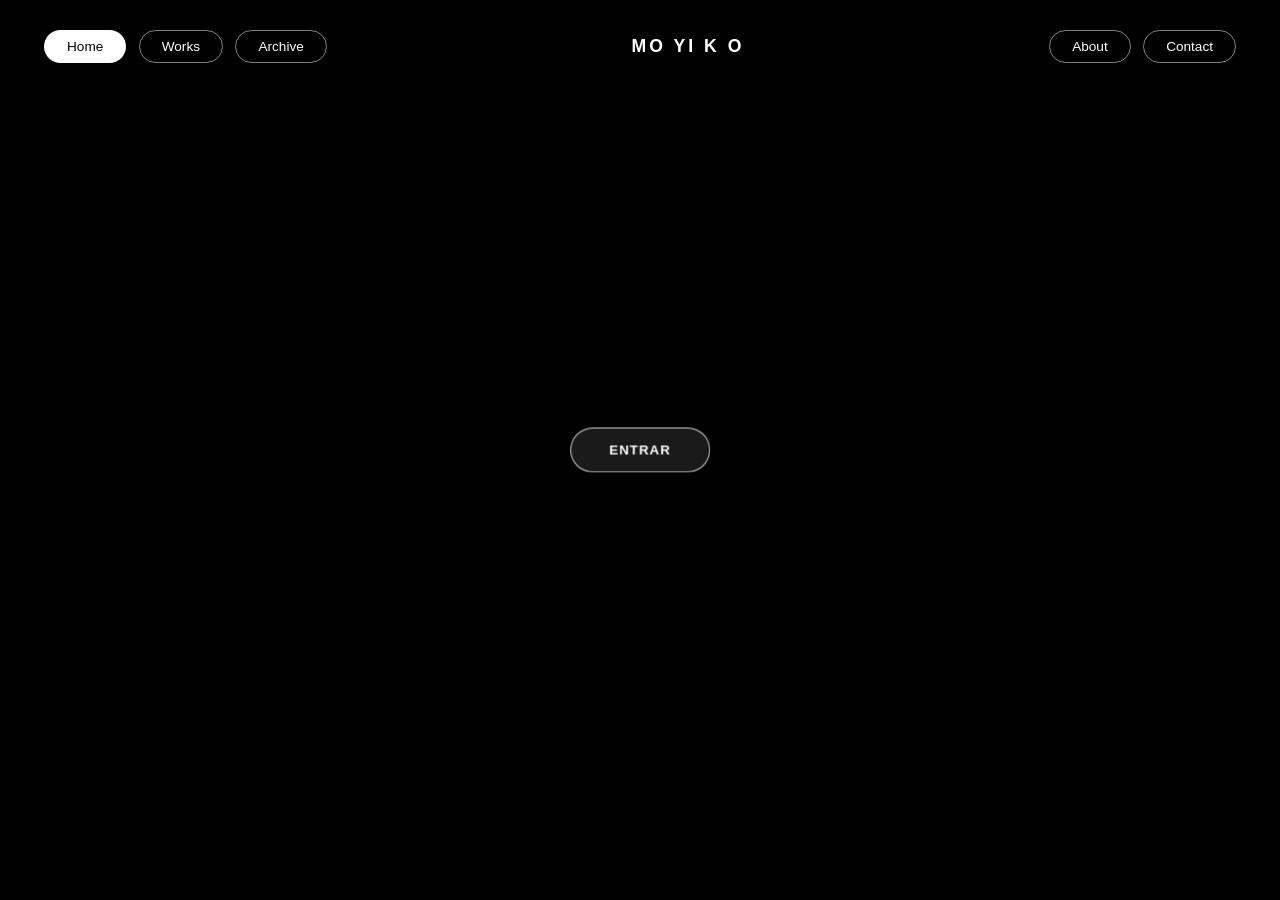
==== about.html @ 88ea8d3e "Agregado codigo completo de la web" ====
<!DOCTYPE html>
<html lang="es">
<head>
    <meta charset="UTF-8">
    <title>MorenitoYico</title>
    <link rel="stylesheet" href="CSS/styles.css">
</head>
<body>

    <div class="hero-container">
        <!-- Encabezado con navegación tipo píldoras -->
        <header class="navbar">
            <div class="nav-left">
                <a href="index.html" class="pill-btn active">Home</a>
                <a href="#" class="pill-btn">Works</a>
                <a href="#" class="pill-btn">Archive</a>
            </div>
            
            <div class="logo">MO YI K O</div>

            <div class="nav-right">
                <a href="about.html" class="pill-btn">About</a>
                <a href="contact.html" class="pill-btn">Contact</a>
            </div>
        </header>

        <!-- Título Gigante -->
        <h1 class="title-left"></h1>
        <h1 class="title-right"></h1>

        <!-- Botón Central de Play -->
        <div class="play-container">
            <button class="play-btn">ENTRAR</button>
        </div>
    </div>

</body>
</html>
---- CSS/styles.css ----
/* 1. Reset básico y limpieza de márgenes */
* {
    margin: 0;
    padding: 0;
    box-sizing: border-box;
}

body {
    font-family: 'Arial', sans-serif;
    background-color: #000; /* Fondo negro por si la imagen tarda en cargar */
    color: #ffffff;
}

/* 2. Pantalla completa con imagen de fondo */
.hero-container {
    position: relative;
    width: 100vw;
    height: 100vh;
    /* Cambia 'IMG/tu-fondo.jpg' por el nombre de una imagen que tengas en tu carpeta IMG */
    background: linear-gradient(rgba(0, 0, 0, 0.5), rgba(0, 0, 0, 0.5)), url('../IMG/tu-fondo.jpg');
    background-size: cover;
    background-position: center;
    overflow: hidden;
}

/* 3. Navegación superior */
.navbar {
    display: flex;
    justify-content: space-between;
    align-items: center;
    padding: 30px 40px;
}

.logo {
    font-weight: bold;
    letter-spacing: 3px;
    font-size: 1.1rem;
}

/* Botones con forma de píldora */
.pill-btn {
    display: inline-block;
    padding: 8px 22px;
    border: 1px solid rgba(255, 255, 255, 0.5);
    border-radius: 50px;
    color: #ffffff;
    text-decoration: none;
    font-size: 0.85rem;
    margin: 0 4px;
    transition: all 0.3s ease;
}

.pill-btn:hover, .pill-btn.active {
    background-color: #ffffff;
    color: #000000;
}

/* 4. Títulos gigantes de fondo */
.title-left, .title-right {
    position: absolute;
    top: 25%;
    font-size: 5.5rem;
    font-weight: 900;
    letter-spacing: 2px;
    text-transform: uppercase;
}

.title-left {
    left: 40px;
}

.title-right {
    right: 40px;
}

/* 5. Botón flotante central */
.play-container {
    position: absolute;
    top: 50%;
    left: 50%;
    transform: translate(-50%, -50%);
}

.play-btn {
    padding: 14px 38px;
    border: 1px solid rgba(255, 255, 255, 0.8);
    border-radius: 50px;
    background: rgba(255, 255, 255, 0.1);
    color: #ffffff;
    font-weight: bold;
    letter-spacing: 1px;
    cursor: pointer;
    backdrop-filter: blur(4px);
    transition: 0.3s;
}

.play-btn:hover {
    background: #ffffff;
    color: #000000;
}
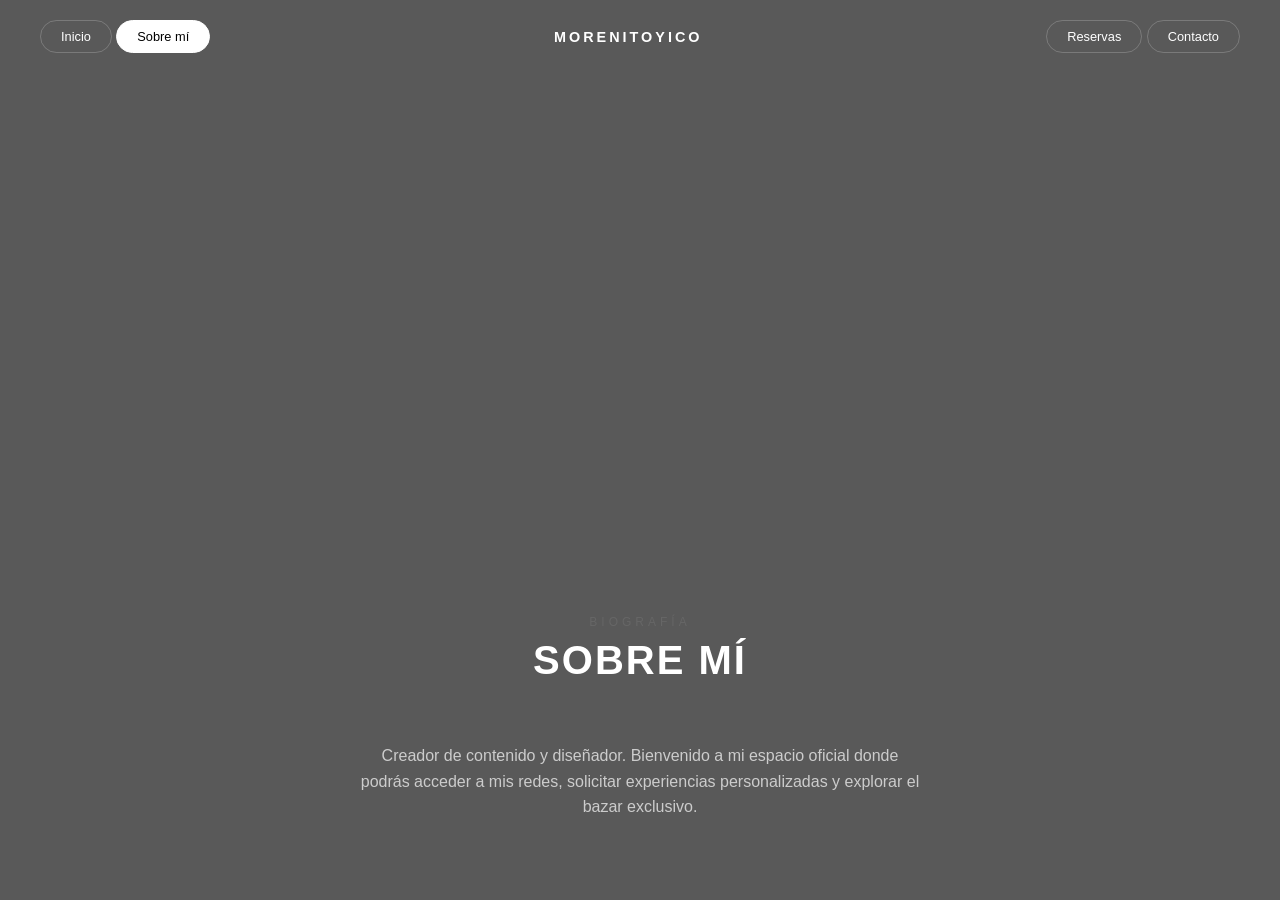
==== commit 04601642: "Estructura completa y rutas corregidas" ====
--- a/about.html
+++ b/about.html
@@ -2,36 +2,36 @@
 <html lang="es">
 <head>
     <meta charset="UTF-8">
-    <title>MorenitoYico</title>
+    <meta name="viewport" content="width=device-width, initial-scale=1.0">
+    <title>Sobre Mí | MORENITOYICO</title>
     <link rel="stylesheet" href="CSS/styles.css">
 </head>
 <body>
 
     <div class="hero-container">
-        <!-- Encabezado con navegación tipo píldoras -->
         <header class="navbar">
             <div class="nav-left">
-                <a href="index.html" class="pill-btn active">Home</a>
-                <a href="#" class="pill-btn">Works</a>
-                <a href="#" class="pill-btn">Archive</a>
+                <a href="index.html" class="pill-btn">Inicio</a>
+                <a href="about.html" class="pill-btn active">Sobre mí</a>
             </div>
             
-            <div class="logo">MO YI K O</div>
+            <div class="logo">MORENITOYICO</div>
 
             <div class="nav-right">
-                <a href="about.html" class="pill-btn">About</a>
-                <a href="contact.html" class="pill-btn">Contact</a>
+                <a href="reservas.html" class="pill-btn">Reservas</a>
+                <a href="contact.html" class="pill-btn">Contacto</a>
             </div>
         </header>
 
-        <!-- Título Gigante -->
-        <h1 class="title-left"></h1>
-        <h1 class="title-right"></h1>
-
-        <!-- Botón Central de Play -->
-        <div class="play-container">
-            <button class="play-btn">ENTRAR</button>
-        </div>
+        <main class="booking-container" style="margin-top: 20px;">
+            <div class="section-header">
+                <span class="section-subtitle">BIOGRAFÍA</span>
+                <h2>SOBRE MÍ</h2>
+            </div>
+            <p style="text-align: center; max-width: 600px; margin: 0 auto; color: #ccc; line-height: 1.6;">
+                Creador de contenido y diseñador. Bienvenido a mi espacio oficial donde podrás acceder a mis redes, solicitar experiencias personalizadas y explorar el bazar exclusivo.
+            </p>
+        </main>
     </div>
 
 </body>
--- a/CSS/styles.css
+++ b/CSS/styles.css
@@ -1,100 +1,357 @@
-/* 1. Reset básico y limpieza de márgenes */
+/* RESET BÁSICO */
 * {
     margin: 0;
     padding: 0;
     box-sizing: border-box;
+    font-family: 'Helvetica Neue', Arial, sans-serif;
 }
 
 body {
-    font-family: 'Arial', sans-serif;
-    background-color: #000; /* Fondo negro por si la imagen tarda en cargar */
+    background-image: linear-gradient(rgba(0, 0, 0, 0.65), rgba(0, 0, 0, 0.65)), url("C:\\Users\\juani\\OneDrive\\Escritorio\\morenitoyico-web\\IMG\\fondo01.png");
+    background-size: cover;
+    background-position: center;
+    background-repeat: no-repeat;
+    background-attachment: fixed;
     color: #ffffff;
-}
-
-/* 2. Pantalla completa con imagen de fondo */
+    overflow-x: hidden;
+}
+
+/* HERO CONTAINER */
 .hero-container {
     position: relative;
     width: 100vw;
     height: 100vh;
-    /* Cambia 'IMG/tu-fondo.jpg' por el nombre de una imagen que tengas en tu carpeta IMG */
-    background: linear-gradient(rgba(0, 0, 0, 0.5), rgba(0, 0, 0, 0.5)), url('../IMG/tu-fondo.jpg');
-    background-size: cover;
-    background-position: center;
-    overflow: hidden;
-}
-
-/* 3. Navegación superior */
+    background: transparent;
+    display: flex;
+    flex-direction: column;
+    justify-content: space-between;
+    padding: 20px 40px;
+}
+
+/* NAVBAR */
 .navbar {
     display: flex;
     justify-content: space-between;
     align-items: center;
-    padding: 30px 40px;
+    z-index: 10;
 }
 
 .logo {
-    font-weight: bold;
+    font-weight: 900;
     letter-spacing: 3px;
-    font-size: 1.1rem;
-}
-
-/* Botones con forma de píldora */
+    font-size: 0.9rem;
+}
+
 .pill-btn {
     display: inline-block;
-    padding: 8px 22px;
-    border: 1px solid rgba(255, 255, 255, 0.5);
-    border-radius: 50px;
-    color: #ffffff;
+    padding: 8px 20px;
+    border: 1px solid rgba(255, 255, 255, 0.2);
+    border-radius: 20px;
+    color: #fff;
     text-decoration: none;
-    font-size: 0.85rem;
-    margin: 0 4px;
+    font-size: 0.8rem;
     transition: all 0.3s ease;
 }
 
 .pill-btn:hover, .pill-btn.active {
-    background-color: #ffffff;
-    color: #000000;
-}
-
-/* 4. Títulos gigantes de fondo */
+    background: #fff;
+    color: #000;
+    border-color: #fff;
+}
+
+/* TEXTOS GIGANTES DE FONDO */
 .title-left, .title-right {
     position: absolute;
-    top: 25%;
-    font-size: 5.5rem;
+    font-size: 14vw;
     font-weight: 900;
-    letter-spacing: 2px;
-    text-transform: uppercase;
-}
-
-.title-left {
-    left: 40px;
-}
-
-.title-right {
-    right: 40px;
-}
-
-/* 5. Botón flotante central */
-.play-container {
+    color: rgba(255, 255, 255, 0.12);
+    letter-spacing: -2px;
+    user-select: none;
+    z-index: 1;
+}
+
+.title-left { top: 10%; left: 2%; }
+.title-right { bottom: 10%; right: 2%; }
+
+/* TARJETAS HERO (LINKTREE) */
+.cards-wrapper {
     position: absolute;
     top: 50%;
     left: 50%;
     transform: translate(-50%, -50%);
-}
-
-.play-btn {
-    padding: 14px 38px;
-    border: 1px solid rgba(255, 255, 255, 0.8);
-    border-radius: 50px;
-    background: rgba(255, 255, 255, 0.1);
-    color: #ffffff;
-    font-weight: bold;
-    letter-spacing: 1px;
-    cursor: pointer;
-    backdrop-filter: blur(4px);
-    transition: 0.3s;
-}
-
-.play-btn:hover {
+    display: flex;
+    gap: 20px;
+    width: 90%;
+    max-width: 1100px;
+    z-index: 5;
+}
+
+.feature-card {
+    flex: 1;
+    background: rgba(255, 255, 255, 0.03);
+    border: 1px solid rgba(255, 255, 255, 0.12);
+    backdrop-filter: blur(12px);
+    border-radius: 16px;
+    padding: 30px 20px;
+    text-align: center;
+    transition: all 0.3s ease;
+}
+
+.feature-card:hover {
+    transform: translateY(-8px);
+    border-color: rgba(255, 255, 255, 0.6);
+    background: rgba(255, 255, 255, 0.08);
+}
+
+.card-tag {
+    font-size: 0.75rem;
+    opacity: 0.5;
+    letter-spacing: 2px;
+}
+
+.feature-card h2 {
+    font-size: 1.3rem;
+    margin: 10px 0;
+}
+
+.feature-card p {
+    font-size: 0.8rem;
+    color: #aaa;
+    margin-bottom: 20px;
+    line-height: 1.4;
+}
+
+.feature-card.highlight {
+    border-color: rgba(255, 255, 255, 0.3);
+}
+
+/* LISTA DE REDES EN EL HERO */
+.social-links-list {
+    display: flex;
+    flex-direction: column;
+    gap: 10px;
+    margin-top: 15px;
+}
+
+.social-item {
+    display: flex;
+    justify-content: space-between;
+    align-items: center;
+    padding: 8px 14px;
+    background: rgba(255, 255, 255, 0.05);
+    border: 1px solid rgba(255, 255, 255, 0.1);
+    border-radius: 8px;
+    color: #fff;
+    text-decoration: none;
+    font-size: 0.85rem;
+    transition: all 0.3s ease;
+}
+
+.social-item:hover {
+    background: rgba(255, 255, 255, 0.2);
+    border-color: #fff;
+    padding-left: 18px;
+}
+
+.highlight-btn {
+    margin-top: 15px;
+    background: #ffffff;
+    color: #000000 !important;
+}
+
+/* SECCIÓN BAZAR */
+.bazar-section {
+    padding: 120px 5% 80px;
+    background-color: #080808;
+    border-top: 1px solid rgba(255, 255, 255, 0.05);
+}
+
+.section-header {
+    text-align: center;
+    margin-bottom: 60px;
+}
+
+.section-subtitle {
+    font-size: 0.75rem;
+    letter-spacing: 4px;
+    color: #666;
+}
+
+.section-header h2 {
+    font-size: 2.5rem;
+    font-weight: 900;
+    letter-spacing: 2px;
+    margin-top: 8px;
+}
+
+.bazar-grid {
+    display: grid;
+    grid-template-columns: repeat(auto-fit, minmax(280px, 1fr));
+    gap: 30px;
+    max-width: 1200px;
+    margin: 0 auto;
+}
+
+.bazar-card {
+    background: #111111;
+    border: 1px solid rgba(255, 255, 255, 0.08);
+    border-radius: 12px;
+    overflow: hidden;
+    transition: all 0.3s ease;
+}
+
+.bazar-card:hover {
+    transform: translateY(-6px);
+    border-color: rgba(255, 255, 255, 0.3);
+}
+
+.card-image {
+    position: relative;
+    width: 100%;
+    height: 240px;
+    background-color: #1a1a1a;
+}
+
+.card-image img {
+    width: 100%;
+    height: 100%;
+    object-fit: cover;
+}
+
+.badge {
+    position: absolute;
+    top: 15px;
+    right: 15px;
     background: #ffffff;
     color: #000000;
+    font-size: 0.65rem;
+    font-weight: bold;
+    padding: 4px 10px;
+    border-radius: 20px;
+}
+
+.card-content {
+    padding: 20px;
+}
+
+.category {
+    font-size: 0.7rem;
+    color: #666;
+    text-transform: uppercase;
+    letter-spacing: 1px;
+}
+
+.card-content h3 {
+    font-size: 1.1rem;
+    margin: 8px 0;
+}
+
+.description {
+    font-size: 0.85rem;
+    color: #aaa;
+    line-height: 1.4;
+    margin-bottom: 20px;
+}
+
+.card-footer {
+    display: flex;
+    justify-content: space-between;
+    align-items: center;
+    border-top: 1px solid rgba(255, 255, 255, 0.05);
+    padding-top: 15px;
+}
+
+.price {
+    font-weight: bold;
+    font-size: 1rem;
+}
+
+.buy-btn {
+    padding: 6px 16px;
+    border: 1px solid rgba(255, 255, 255, 0.3);
+    border-radius: 30px;
+    color: #fff;
+    text-decoration: none;
+    font-size: 0.75rem;
+    transition: all 0.3s ease;
+}
+
+.buy-btn:hover {
+    background: #fff;
+    color: #000;
+}
+
+/* PÁGINA DE RESERVAS */
+.booking-container {
+    max-width: 600px;
+    margin: 60px auto;
+    padding: 0 20px;
+}
+
+.booking-form {
+    background: #111;
+    border: 1px solid rgba(255, 255, 255, 0.1);
+    padding: 30px;
+    border-radius: 16px;
+    display: flex;
+    flex-direction: column;
+    gap: 20px;
+}
+
+.form-group {
+    display: flex;
+    flex-direction: column;
+    gap: 8px;
+}
+
+.form-group label {
+    font-size: 0.8rem;
+    color: #aaa;
+    letter-spacing: 1px;
+    text-transform: uppercase;
+}
+
+.form-group input, .form-group select, .form-group textarea {
+    background: #080808;
+    border: 1px solid rgba(255, 255, 255, 0.2);
+    padding: 12px;
+    border-radius: 8px;
+    color: #fff;
+    font-size: 0.9rem;
+    outline: none;
+}
+
+.form-group input:focus, .form-group select:focus, .form-group textarea:focus {
+    border-color: #fff;
+}
+
+.submit-btn {
+    background: #fff;
+    color: #000;
+    border: none;
+    padding: 14px;
+    border-radius: 30px;
+    font-weight: bold;
+    cursor: pointer;
+    transition: background 0.3s ease;
+}
+
+.submit-btn:hover {
+    background: #ccc;
+}
+
+/* RESPONSIVE PARA MÓVILES */
+@media (max-width: 768px) {
+    .cards-wrapper {
+        flex-direction: column;
+        position: relative;
+        top: 0;
+        left: 0;
+        transform: none;
+        margin: 100px auto 40px;
+        width: 100%;
+    }
+    .hero-container {
+        height: auto;
+    }
 }
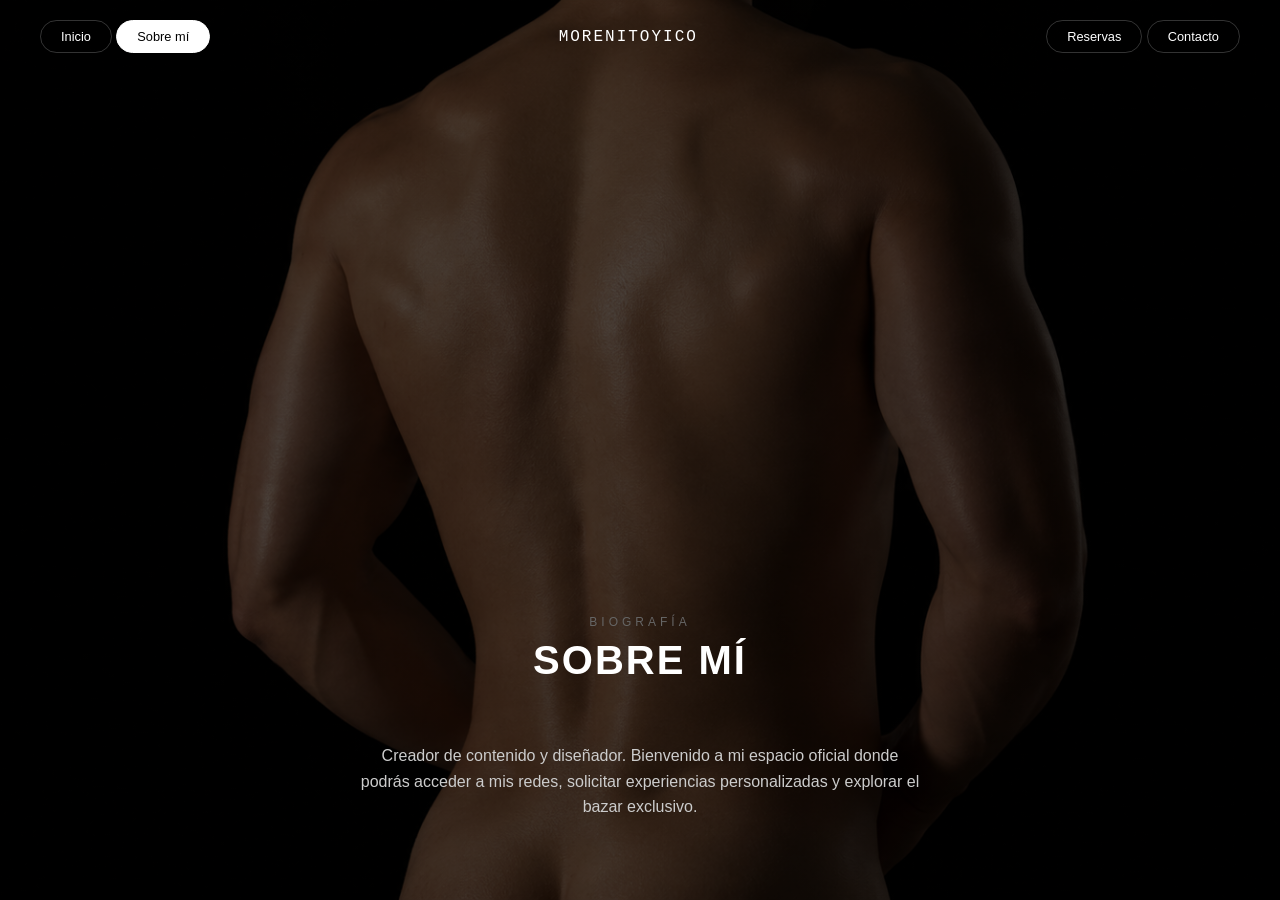
==== commit 8a660477: "Agregado Favicon y Meta Tags Open Graph" ====
--- a/about.html
+++ b/about.html
@@ -15,7 +15,7 @@
                 <a href="about.html" class="pill-btn active">Sobre mí</a>
             </div>
             
-            <div class="logo">MORENITOYICO</div>
+            <div class="logo" id="logo-glitch">MORENITOYICO</div>
 
             <div class="nav-right">
                 <a href="reservas.html" class="pill-btn">Reservas</a>
--- a/CSS/styles.css
+++ b/CSS/styles.css
@@ -7,7 +7,7 @@
 }
 
 body {
-    background-image: linear-gradient(rgba(0, 0, 0, 0.65), rgba(0, 0, 0, 0.65)), url("C:\\Users\\juani\\OneDrive\\Escritorio\\morenitoyico-web\\IMG\\fondo01.png");
+    background-image: linear-gradient(rgba(0, 0, 0, 0.65), rgba(0, 0, 0, 0.65)), url("../IMG/fondo01.png");
     background-size: cover;
     background-position: center;
     background-repeat: no-repeat;
@@ -35,12 +35,17 @@
     align-items: center;
     z-index: 10;
 }
-
 .logo {
-    font-weight: 900;
-    letter-spacing: 3px;
-    font-size: 0.9rem;
-}
+    font-family: 'Courier New', monospace; /* Tipografía tipo terminal/código */
+    cursor: pointer;
+    letter-spacing: 2px;
+    transition: color 0.3s ease;
+}
+
+.logo:hover {
+    color: #00ffcc; /* Cambia a un verde/cian neón al pasar el cursor */
+}
+
 
 .pill-btn {
     display: inline-block;
@@ -68,6 +73,8 @@
     letter-spacing: -2px;
     user-select: none;
     z-index: 1;
+    display: inline-block;
+    will-change: transform;
 }
 
 .title-left { top: 10%; left: 2%; }
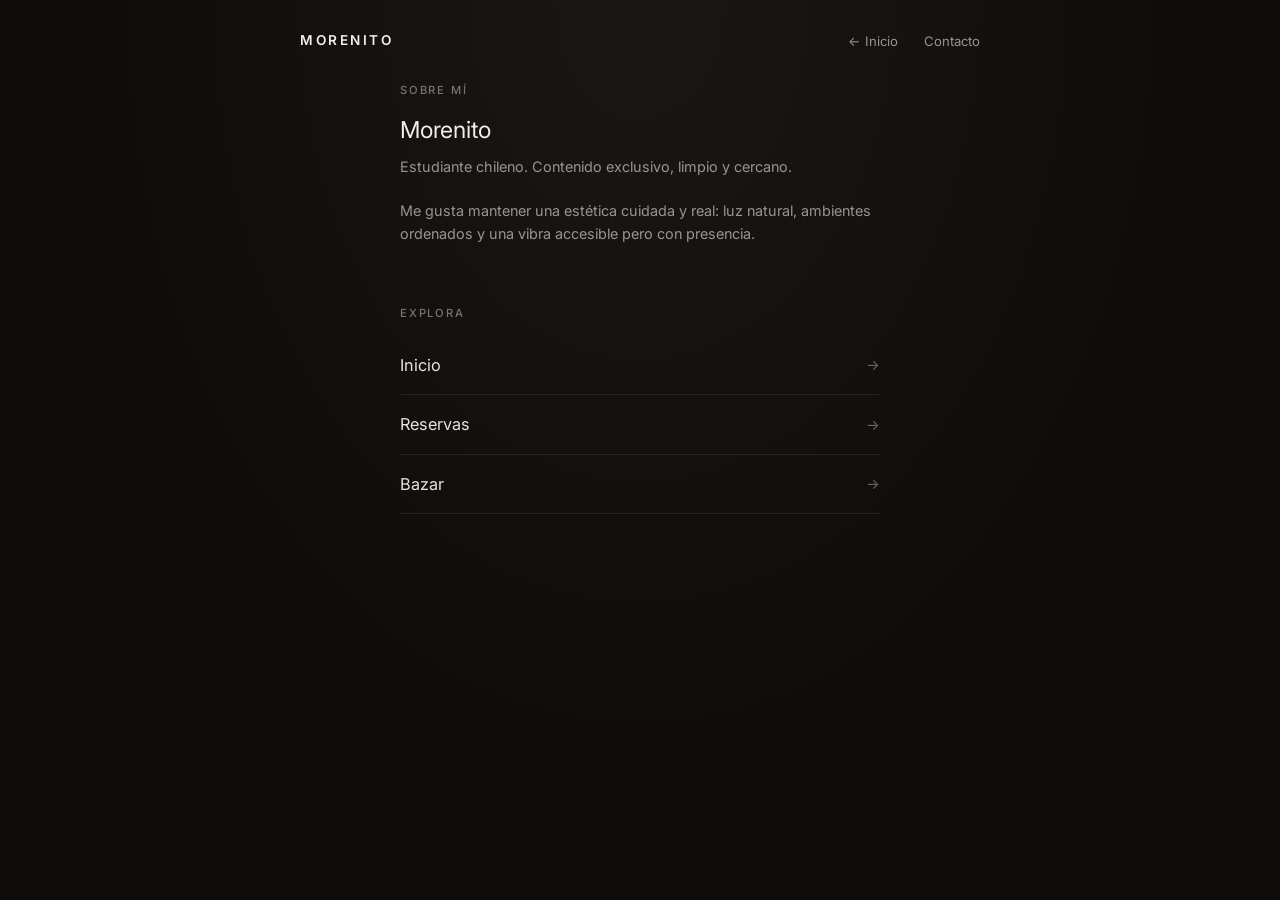
==== commit a7f9ee30: "Actualizacion del sitio web" ====
--- a/about.html
+++ b/about.html
@@ -1,38 +1,48 @@
 <!DOCTYPE html>
 <html lang="es">
 <head>
+    <script async src="https://www.googletagmanager.com/gtag/js?id=G-3ZFQH3NC6G"></script>
+    <script>
+      window.dataLayer = window.dataLayer || [];
+      function gtag(){dataLayer.push(arguments);}
+      gtag('js', new Date());
+      gtag('config', 'G-3ZFQH3NC6G');
+    </script>
+
     <meta charset="UTF-8">
     <meta name="viewport" content="width=device-width, initial-scale=1.0">
-    <title>Sobre Mí | MORENITOYICO</title>
+    <title>Sobre mí · Morenito</title>
     <link rel="stylesheet" href="CSS/styles.css">
+    <link rel="icon" type="image/png" href="IMG/favicon.png">
+    <meta name="theme-color" content="#0d0c0b">
 </head>
 <body>
 
-    <div class="hero-container">
-        <header class="navbar">
-            <div class="nav-left">
-                <a href="index.html" class="pill-btn">Inicio</a>
-                <a href="about.html" class="pill-btn active">Sobre mí</a>
-            </div>
-            
-            <div class="logo" id="logo-glitch">MORENITOYICO</div>
+    <header class="navbar-minimal">
+        <div class="logo"><a href="index.html">MORENITO</a></div>
+        <nav class="nav-links">
+            <a href="index.html">← Inicio</a>
+            <a href="contact.html">Contacto</a>
+        </nav>
+    </header>
 
-            <div class="nav-right">
-                <a href="reservas.html" class="pill-btn">Reservas</a>
-                <a href="contact.html" class="pill-btn">Contacto</a>
-            </div>
-        </header>
+    <main class="hero-container">
+        <div>
+            <span class="group-title">Sobre mí</span>
+            <h1 class="page-title">Morenito</h1>
+            <p class="page-subtitle">
+                Estudiante chileno. Contenido exclusivo, limpio y cercano.<br><br>
+                Me gusta mantener una estética cuidada y real: luz natural, ambientes ordenados y una vibra accesible pero con presencia.
+            </p>
+        </div>
 
-        <main class="booking-container" style="margin-top: 20px;">
-            <div class="section-header">
-                <span class="section-subtitle">BIOGRAFÍA</span>
-                <h2>SOBRE MÍ</h2>
-            </div>
-            <p style="text-align: center; max-width: 600px; margin: 0 auto; color: #ccc; line-height: 1.6;">
-                Creador de contenido y diseñador. Bienvenido a mi espacio oficial donde podrás acceder a mis redes, solicitar experiencias personalizadas y explorar el bazar exclusivo.
-            </p>
-        </main>
-    </div>
+        <div class="link-group">
+            <span class="group-title">Explora</span>
+            <a href="index.html" class="minimal-link">Inicio <span>→</span></a>
+            <a href="reservas.html" class="minimal-link">Reservas <span>→</span></a>
+            <a href="bazar.html" class="minimal-link">Bazar <span>→</span></a>
+        </div>
+    </main>
 
 </body>
-</html>+</html>
--- a/CSS/styles.css
+++ b/CSS/styles.css
@@ -1,364 +1,261 @@
-/* RESET BÁSICO */
+@import url('https://fonts.googleapis.com/css2?family=Inter:wght@300;400;500;600&display=swap');
+
 * {
     margin: 0;
     padding: 0;
     box-sizing: border-box;
-    font-family: 'Helvetica Neue', Arial, sans-serif;
-}
-
+    font-family: 'Inter', -apple-system, BlinkMacSystemFont, sans-serif;
+}
+
+/* ========== BASE ========== */
 body {
-    background-image: linear-gradient(rgba(0, 0, 0, 0.65), rgba(0, 0, 0, 0.65)), url("../IMG/fondo01.png");
-    background-size: cover;
-    background-position: center;
-    background-repeat: no-repeat;
+    background: radial-gradient(ellipse at top, #1a1816 0%, #0d0c0b 65%);
     background-attachment: fixed;
+    color: #f2efe9;
+    display: flex;
+    flex-direction: column;
+    align-items: center;
+    min-height: 100vh;
+    line-height: 1.5;
+}
+
+/* ========== HEADER ========== */
+.navbar-minimal {
+    width: 100%;
+    max-width: 720px;
+    padding: 28px 20px 20px;
+    display: flex;
+    justify-content: space-between;
+    align-items: center;
+}
+
+.logo {
+    font-weight: 600;
+    letter-spacing: 2.5px;
+    font-size: 0.85rem;
+    color: #f2efe9;
+    text-transform: uppercase;
+}
+
+.logo a {
+    color: inherit;
+    text-decoration: none;
+}
+
+.nav-links a {
+    color: #9a958c;
+    text-decoration: none;
+    font-size: 0.82rem;
+    margin-left: 22px;
+    transition: color 0.25s ease;
+    font-weight: 400;
+}
+
+.nav-links a:hover {
+    color: #f2efe9;
+}
+
+/* ========== HERO / MAIN ========== */
+.hero-container {
+    width: 100%;
+    max-width: 520px;
+    padding: 10px 20px 70px;
+    display: flex;
+    flex-direction: column;
+    gap: 32px;
+}
+
+/* Status */
+.status-badge {
+    font-size: 0.68rem;
+    color: #9a958c;
+    letter-spacing: 1.8px;
+    text-transform: uppercase;
+    display: flex;
+    align-items: center;
+    gap: 9px;
+    margin-bottom: -6px;
+}
+
+.status-dot {
+    width: 7px;
+    height: 7px;
+    background-color: #c4a574;
+    border-radius: 50%;
+    display: inline-block;
+    box-shadow: 0 0 10px rgba(196, 165, 116, 0.5);
+}
+
+/* Groups */
+.group-title {
+    display: block;
+    font-size: 0.7rem;
+    text-transform: uppercase;
+    letter-spacing: 1.8px;
+    color: #7a756c;
+    margin-bottom: 14px;
+    font-weight: 500;
+}
+
+.minimal-link {
+    display: flex;
+    justify-content: space-between;
+    align-items: center;
+    padding: 17px 0;
+    color: #e8e4dc;
+    text-decoration: none;
+    font-size: 1.02rem;
+    font-weight: 400;
+    border-bottom: 1px solid rgba(242, 239, 233, 0.08);
+    transition: border-color 0.3s ease, color 0.3s ease;
+}
+
+.minimal-link:hover {
     color: #ffffff;
-    overflow-x: hidden;
-}
-
-/* HERO CONTAINER */
-.hero-container {
-    position: relative;
-    width: 100vw;
-    height: 100vh;
-    background: transparent;
+    border-bottom-color: rgba(196, 165, 116, 0.45);
+}
+
+.minimal-link span {
+    color: #6b665e;
+    font-size: 0.9rem;
+    transition: transform 0.25s ease, color 0.25s ease;
+}
+
+.minimal-link:hover span {
+    color: #c4a574;
+    transform: translateX(5px);
+}
+
+/* ========== BAZAR ========== */
+.products-grid {
+    display: grid;
+    grid-template-columns: repeat(auto-fit, minmax(240px, 1fr));
+    gap: 22px;
+}
+
+.product-card {
+    background: rgba(26, 24, 22, 0.7);
+    border: 1px solid rgba(242, 239, 233, 0.08);
+    backdrop-filter: blur(12px);
+    border-radius: 14px;
+    padding: 18px;
     display: flex;
     flex-direction: column;
-    justify-content: space-between;
-    padding: 20px 40px;
-}
-
-/* NAVBAR */
-.navbar {
-    display: flex;
-    justify-content: space-between;
-    align-items: center;
-    z-index: 10;
-}
-.logo {
-    font-family: 'Courier New', monospace; /* Tipografía tipo terminal/código */
-    cursor: pointer;
-    letter-spacing: 2px;
-    transition: color 0.3s ease;
-}
-
-.logo:hover {
-    color: #00ffcc; /* Cambia a un verde/cian neón al pasar el cursor */
-}
-
-
-.pill-btn {
-    display: inline-block;
-    padding: 8px 20px;
-    border: 1px solid rgba(255, 255, 255, 0.2);
-    border-radius: 20px;
-    color: #fff;
-    text-decoration: none;
-    font-size: 0.8rem;
-    transition: all 0.3s ease;
-}
-
-.pill-btn:hover, .pill-btn.active {
-    background: #fff;
-    color: #000;
-    border-color: #fff;
-}
-
-/* TEXTOS GIGANTES DE FONDO */
-.title-left, .title-right {
-    position: absolute;
-    font-size: 14vw;
-    font-weight: 900;
-    color: rgba(255, 255, 255, 0.12);
-    letter-spacing: -2px;
-    user-select: none;
-    z-index: 1;
-    display: inline-block;
-    will-change: transform;
-}
-
-.title-left { top: 10%; left: 2%; }
-.title-right { bottom: 10%; right: 2%; }
-
-/* TARJETAS HERO (LINKTREE) */
-.cards-wrapper {
-    position: absolute;
-    top: 50%;
-    left: 50%;
-    transform: translate(-50%, -50%);
-    display: flex;
-    gap: 20px;
-    width: 90%;
-    max-width: 1100px;
-    z-index: 5;
-}
-
-.feature-card {
-    flex: 1;
-    background: rgba(255, 255, 255, 0.03);
-    border: 1px solid rgba(255, 255, 255, 0.12);
-    backdrop-filter: blur(12px);
-    border-radius: 16px;
-    padding: 30px 20px;
-    text-align: center;
-    transition: all 0.3s ease;
-}
-
-.feature-card:hover {
-    transform: translateY(-8px);
-    border-color: rgba(255, 255, 255, 0.6);
-    background: rgba(255, 255, 255, 0.08);
-}
-
-.card-tag {
-    font-size: 0.75rem;
-    opacity: 0.5;
-    letter-spacing: 2px;
-}
-
-.feature-card h2 {
-    font-size: 1.3rem;
-    margin: 10px 0;
-}
-
-.feature-card p {
-    font-size: 0.8rem;
-    color: #aaa;
-    margin-bottom: 20px;
-    line-height: 1.4;
-}
-
-.feature-card.highlight {
-    border-color: rgba(255, 255, 255, 0.3);
-}
-
-/* LISTA DE REDES EN EL HERO */
-.social-links-list {
-    display: flex;
-    flex-direction: column;
-    gap: 10px;
-    margin-top: 15px;
-}
-
-.social-item {
-    display: flex;
-    justify-content: space-between;
-    align-items: center;
-    padding: 8px 14px;
-    background: rgba(255, 255, 255, 0.05);
-    border: 1px solid rgba(255, 255, 255, 0.1);
-    border-radius: 8px;
-    color: #fff;
-    text-decoration: none;
-    font-size: 0.85rem;
-    transition: all 0.3s ease;
-}
-
-.social-item:hover {
-    background: rgba(255, 255, 255, 0.2);
-    border-color: #fff;
-    padding-left: 18px;
-}
-
-.highlight-btn {
-    margin-top: 15px;
-    background: #ffffff;
-    color: #000000 !important;
-}
-
-/* SECCIÓN BAZAR */
-.bazar-section {
-    padding: 120px 5% 80px;
-    background-color: #080808;
-    border-top: 1px solid rgba(255, 255, 255, 0.05);
-}
-
-.section-header {
-    text-align: center;
-    margin-bottom: 60px;
-}
-
-.section-subtitle {
-    font-size: 0.75rem;
-    letter-spacing: 4px;
-    color: #666;
-}
-
-.section-header h2 {
-    font-size: 2.5rem;
-    font-weight: 900;
-    letter-spacing: 2px;
-    margin-top: 8px;
-}
-
-.bazar-grid {
-    display: grid;
-    grid-template-columns: repeat(auto-fit, minmax(280px, 1fr));
-    gap: 30px;
-    max-width: 1200px;
-    margin: 0 auto;
-}
-
-.bazar-card {
-    background: #111111;
-    border: 1px solid rgba(255, 255, 255, 0.08);
-    border-radius: 12px;
+    gap: 12px;
+    transition: transform 0.3s ease, border-color 0.3s ease, box-shadow 0.3s ease;
+}
+
+.product-card:hover {
+    transform: translateY(-3px);
+    border-color: rgba(196, 165, 116, 0.3);
+    box-shadow: 0 12px 32px rgba(0, 0, 0, 0.4);
+}
+
+.product-img {
+    width: 100%;
+    height: 220px;
+    background: #141210;
+    border-radius: 10px;
     overflow: hidden;
-    transition: all 0.3s ease;
-}
-
-.bazar-card:hover {
-    transform: translateY(-6px);
-    border-color: rgba(255, 255, 255, 0.3);
-}
-
-.card-image {
-    position: relative;
-    width: 100%;
-    height: 240px;
-    background-color: #1a1a1a;
-}
-
-.card-image img {
+}
+
+.product-img img {
     width: 100%;
     height: 100%;
     object-fit: cover;
-}
-
-.badge {
-    position: absolute;
-    top: 15px;
-    right: 15px;
-    background: #ffffff;
-    color: #000000;
-    font-size: 0.65rem;
-    font-weight: bold;
-    padding: 4px 10px;
-    border-radius: 20px;
-}
-
-.card-content {
-    padding: 20px;
-}
-
-.category {
-    font-size: 0.7rem;
-    color: #666;
-    text-transform: uppercase;
-    letter-spacing: 1px;
-}
-
-.card-content h3 {
-    font-size: 1.1rem;
-    margin: 8px 0;
-}
-
-.description {
+    transition: transform 0.5s cubic-bezier(0.25, 1, 0.5, 1);
+}
+
+.product-card:hover .product-img img {
+    transform: scale(1.04);
+}
+
+.product-img.no-img::after {
+    content: "Sin Imagen";
+    display: flex;
+    height: 100%;
+    align-items: center;
+    justify-content: center;
+    color: #4a4640;
+    font-size: 0.8rem;
+}
+
+.product-card h3 {
+    font-size: 0.95rem;
+    font-weight: 450;
+    color: #f2efe9;
+}
+
+.price {
+    font-size: 0.84rem;
+    color: #9a958c;
+}
+
+/* ========== BUTTONS ========== */
+.btn-buy {
+    display: inline-block;
+    width: 100%;
+    text-align: center;
+    padding: 13px 24px;
+    background-color: transparent;
+    color: #f2efe9;
+    border: 1px solid rgba(196, 165, 116, 0.45);
+    border-radius: 50px;
     font-size: 0.85rem;
-    color: #aaa;
-    line-height: 1.4;
-    margin-bottom: 20px;
-}
-
-.card-footer {
-    display: flex;
-    justify-content: space-between;
-    align-items: center;
-    border-top: 1px solid rgba(255, 255, 255, 0.05);
-    padding-top: 15px;
-}
-
-.price {
-    font-weight: bold;
-    font-size: 1rem;
-}
-
-.buy-btn {
-    padding: 6px 16px;
-    border: 1px solid rgba(255, 255, 255, 0.3);
-    border-radius: 30px;
-    color: #fff;
-    text-decoration: none;
-    font-size: 0.75rem;
+    font-weight: 500;
+    text-decoration: none;
+    cursor: pointer;
     transition: all 0.3s ease;
-}
-
-.buy-btn:hover {
-    background: #fff;
-    color: #000;
-}
-
-/* PÁGINA DE RESERVAS */
-.booking-container {
-    max-width: 600px;
-    margin: 60px auto;
-    padding: 0 20px;
-}
-
-.booking-form {
-    background: #111;
-    border: 1px solid rgba(255, 255, 255, 0.1);
-    padding: 30px;
-    border-radius: 16px;
-    display: flex;
-    flex-direction: column;
-    gap: 20px;
-}
-
-.form-group {
-    display: flex;
-    flex-direction: column;
-    gap: 8px;
-}
-
-.form-group label {
-    font-size: 0.8rem;
-    color: #aaa;
-    letter-spacing: 1px;
-    text-transform: uppercase;
-}
-
-.form-group input, .form-group select, .form-group textarea {
-    background: #080808;
-    border: 1px solid rgba(255, 255, 255, 0.2);
-    padding: 12px;
+    box-sizing: border-box;
+    margin-top: auto;
+    letter-spacing: 0.3px;
+}
+
+.btn-buy:hover {
+    background-color: #c4a574;
+    color: #0d0c0b;
+    border-color: #c4a574;
+}
+
+/* ========== FORMS ========== */
+.minimal-input {
+    width: 100%;
+    background: rgba(20, 18, 16, 0.85);
+    border: 1px solid rgba(242, 239, 233, 0.1);
+    color: #f2efe9;
+    padding: 14px 16px;
+    font-size: 0.9rem;
     border-radius: 8px;
-    color: #fff;
+    outline: none;
+    transition: border-color 0.25s;
+}
+
+.minimal-input:focus {
+    border-color: rgba(196, 165, 116, 0.6);
+}
+
+.minimal-input::placeholder {
+    color: #6b665e;
+}
+
+/* ========== UTILITIES ========== */
+.page-title {
+    font-size: 1.45rem;
+    font-weight: 400;
+    color: #f2efe9;
+    margin-bottom: 8px;
+    letter-spacing: -0.2px;
+}
+
+.page-subtitle {
     font-size: 0.9rem;
-    outline: none;
-}
-
-.form-group input:focus, .form-group select:focus, .form-group textarea:focus {
-    border-color: #fff;
-}
-
-.submit-btn {
-    background: #fff;
-    color: #000;
-    border: none;
-    padding: 14px;
-    border-radius: 30px;
-    font-weight: bold;
-    cursor: pointer;
-    transition: background 0.3s ease;
-}
-
-.submit-btn:hover {
-    background: #ccc;
-}
-
-/* RESPONSIVE PARA MÓVILES */
-@media (max-width: 768px) {
-    .cards-wrapper {
-        flex-direction: column;
-        position: relative;
-        top: 0;
-        left: 0;
-        transform: none;
-        margin: 100px auto 40px;
-        width: 100%;
-    }
-    .hero-container {
-        height: auto;
-    }
+    color: #9a958c;
+    margin-bottom: 28px;
+    line-height: 1.55;
+}
+
+/* Small text helper */
+.soft-text {
+    color: #9a958c;
+    font-size: 0.85rem;
 }
